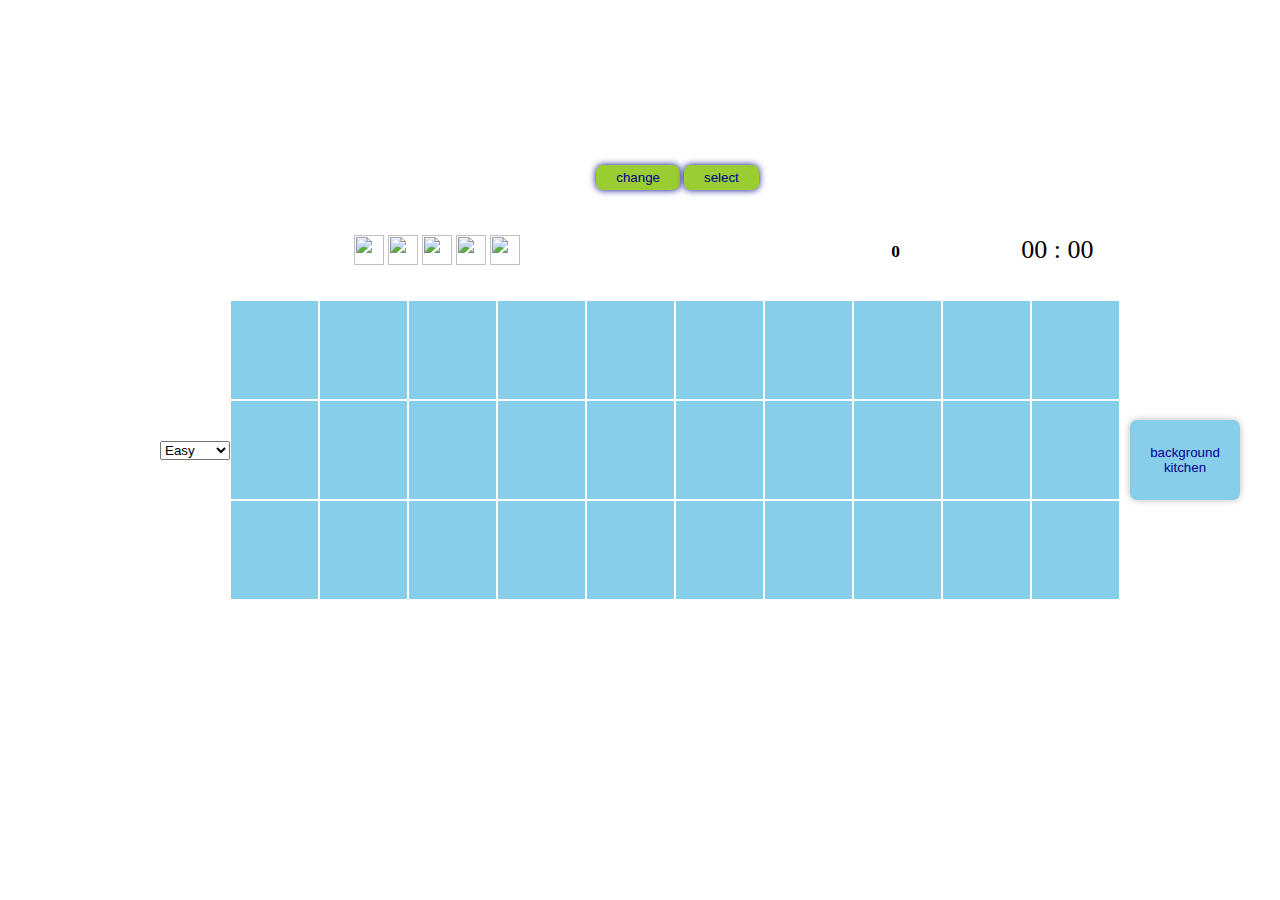
==== index.html @ d15f50d1 "Add files via upload" ====
<!DOCTYPE html>
<html lang="ua">
<head>
  <meta charset="UTF-8">
  <meta http-equiv="X-UA-Compatible" content="IE=edge">
  <meta name="viewport" content="width=device-width, initial-scale=1.0">
  <title>EAT and ANIMALS</title>
  <link
  rel="stylesheet"
  href="https://cdn.jsdelivr.net/npm/swiper@9/swiper-bundle.min.css"
/>
  <link rel="stylesheet" href="style.css">
</head>
<body>

<audio>
  <source src="audio.mp3">
</audio>

<div class="over">
  <h3>Ви програли!</h3>
  <button class="over-btn">Почати спочатку</button>
</div>



<button class="kitchen change-player">change </button>

<div class="you-win">
  <h3>Ви виграли!</h3>
  <button class="new-level">New Level</button>

</div>

<div class="game">
  
  <div class="time">
    <span class="minutes">00</span> :
    <span class="second">00</span>
    <img src="https://assets.codepen.io/9181344/time.gif" alt="" class="time__img">
  </div>


<div class="hearts">
  <img class="heart" src="img/heart.png" alt="">
  <img class="heart" src="img/heart.png" alt="">
  <img class="heart" src="img/heart.png" alt="">
  <img class="heart" src="img/heart.png" alt="">
  <img class="heart" src="img/heart.png" alt="">
</div>  
<div class="level">
  <select name="" id="">
    <option value="">Easy</option>
    <option value="">Medium</option>
    <option value="">Hard</option>
  </select>
</div>




<div class="players">
  <div class="body-players">
  <img src="https://picsum.photos/200" alt="">
  <img src="https://picsum.photos/200" alt="">
  <img src="https://picsum.photos/200" alt="">
  <img src="https://picsum.photos/200" alt="">
  <img src="https://picsum.photos/200" alt="">
  <img src="https://picsum.photos/200" alt="">
  <img src="https://picsum.photos/200" alt="">
  <img src="https://picsum.photos/200" alt="">
  <img src="https://picsum.photos/200" alt="">
  </div>
</div>













  <div class="elements">
    
    <h6 class="cats">0</h6>
    
  </div>
  
  
<!--   <button class="play">Play</button> -->
  <div class="main">
    <div class="window"></div>
    <div class="window"></div>
    <div class="window"></div>
    <div class="window"></div>
    <div class="window"></div>
    <div class="window"></div>
    <div class="window"></div>
    <div class="window"></div>
    <div class="window"></div>
    <div class="window"></div>
    <div class="window"></div>
    <div class="window"></div>
    <div class="window"></div>
    <div class="window"></div>
    <div class="window"></div>
    <div class="window"></div>
    <div class="window"></div>
    <div class="window"></div>
    <div class="window"></div>
    <div class="window"></div>
    <div class="window"></div>
    <div class="window"></div>
    <div class="window"></div>
    <div class="window"></div>
    <div class="window"></div>
    <div class="window"></div>
    <div class="window"></div>
    <div class="window"></div>
    <div class="window"></div>
    <div class="window"></div>
    
  </div>
</div>  

<button class="button">background kitchen</button>



<div class="gallery">
<!--   <img src="https://player.playtix.io/assets/eggs/limited_egg.png" alt="">
<img src="img/колбаска.jpg" alt="">
<img src="img/яйцо.jfif" alt="">
<img src="img/салат.jpg" alt="">
<img src="img/сир.jfif" alt="">
<img src="img/собачка.jfif" alt="">
<img src="img/котик.png" alt=""> -->

<!-- Slider main container -->
<div class="swiper">
  <!-- Additional required wrapper -->
  <div class="swiper-wrapper">
    <!-- Slides -->
    <div class="swiper-slide">
      <img class="cat2" src="img/cat2.png" alt="">
        
    </div>
    <div class="swiper-slide">
      <img class="cat3" src="img/cat3.png" alt="">
      
    </div>
    <div class="swiper-slide">
     <img class="dog2" src="img/dog2.png" alt="">
      
    </div>
    <div class="swiper-slide">
     <img class="fish" src="img/fish
     .png" alt="">
      
    </div>











  </div>
  <!-- If we need pagination -->
  <div class="swiper-pagination"></div>

  <!-- If we need navigation buttons -->
  <div class="swiper-button-prev"></div>
  <div class="swiper-button-next"></div>

  <!-- If we need scrollbar -->
  <div class="swiper-scrollbar"></div>
</div>






</div>

<button class="select">select</button>








<script src="https://cdn.jsdelivr.net/npm/swiper@9/swiper-bundle.min.js"></script>
<script src="https://cdnjs.cloudflare.com/ajax/libs/jquery/3.6.4/jquery.min.js" integrity="sha512-pumBsjNRGGqkPzKHndZMaAG+bir374sORyzM3uulLV14lN5LyykqNk8eEeUlUkB3U0M4FApyaHraT65ihJhDpQ==" crossorigin="anonymous" referrerpolicy="no-referrer"></script>
<script src="script.js"></script>


<script>
  const swiper = new Swiper('.swiper', {
  // Optional parameters
  direction: 'horizontal',
  loop: true,

  // If we need pagination
  pagination: {
    el: '.swiper-pagination',
  },

  // Navigation arrows
  navigation: {
    nextEl: '.swiper-button-next',
    prevEl: '.swiper-button-prev',
  },

  // And if we need scrollbar
  scrollbar: {
    el: '.swiper-scrollbar',
  },
});
</script>

</body>
</html>
---- style.css ----
* {
  box-sizing: border-box;
  margin: 0;
  padding: 0;
}
h1, h2, h3, h4, h5, h6 {
  margin: 0;
  padding: 0;
}

img {
  max-width: 100%;
}
body {
  background-repeat: no-repeat;
  background-size: 100%;
  height: 100vh;
  display: flex;
  align-items: center;
  justify-content: center;
}

.game {
  width: 1000px;
  background: white;
  border-radius: 10px;
  padding: 20px;
  display: flex;
  align-items: center;
  justify-content: center;
  position: relative;
}

.play{
  font-size: 46px;
  background: green;
  border: none;
  color: white;
  width: 300px;
  height: 70px;
  border-radius: 4px;
  box-shadow: inset 0 -7px 3px 0 darkgreen;
}

.main {
  width: 100%;
  display: flex;
  flex-wrap: wrap;
}
.window {
  border: 1px solid white;
  background: skyblue;
  width: 10%;
  height: 100px;
}

.cat {
  width: 100%;
}

.time, .elements {
  position: absolute;
  right: 0;
  top: -50px;
  background: white;
  font-size: 26px;
  border-radius: 100px;
  padding: 5px 40px;
  height: 40px;
}
.time__img {
  width: 20px;
}
.window:hover {
  background: lime;
}
.time:hover {
  transform: scale(1.1)
}
.catPoint {
  width: 30px;
}

.heart{
  width: 30px;
  height: 30px;
}
.hearts {
   position: absolute;
  right: 600px;
  top: -50px;
  border-radius: 100px;
  background: white;
  padding: 5px 20px;
  height: 40px;
}


.elements {
    position: absolute;
  right: 200px;
  top: -50px;
}

.you-win, .over {
  position: absolute;
  top: 100px;
  width: 200px;
  height: 110px;
  background:#fd8c8c;
  padding: 20px;
  left: -300px;
  transition: 1s;
  z-index: 1000px;
}

.you-win {
 background: #8aed63; 
}
.kitchen {
  position: absolute;
  right: 600px;
  top: 145px;
}



button{
    background: yellowgreen;
    color: darkblue;
    border-radius: 7px;
    padding: 5px 20px;
    border: none;
    margin-top: 20px;
    box-shadow: 0 0 7px 0;
    cursor: pointer;
}
button:hover {
  background: transparent;
  border: 1px solid yellowgreen;
}


.cat, .cat-error{
  width: 80px;

}
body{
/* cursor: url(img/cat.cur);*/
 cursor:  url(img/cat.cur) 4 12, auto;

}

button{

}


.players {
  background: rgba(0, 0, 0, 0.5);
  display: flex;
  position: absolute;
  top: 0;
  left: 0;
  right: 0;
  bottom: 0;
  width: 100%;
  height: 100vh;
  display: none;
}

.body-players {
  background: white;
  width: 700px;
  height: 250px;
  border-radius: 5px;
  padding: 20px;
  display: flex;
  gap: 20px;
  overflow: scroll;
}


.players img {
  width: 150px;
  height: 150px;
}

.cats{
  padding-top: 6px;
}

.button{
  width: 110px;
  height: 80px;
  background: skyblue;
  top: 400px;
  right: 40px;
  position: absolute;
  transition: 0.3s;
  box-shadow: 0 0 7px 0 #0004;
}
.button:hover{
background: violet;
}




.gallery {
  display: flex;
  height: 130px;
  display: none;
  position: absolute;
  top: 30px;
  left: 53%;
/*  background: url(img/block.png);*/
  background-size: 350px;
      width: 100px;
    overflow: hidden;

}

.gallery img {
  width: 100px;
}

.select{
     top: 145px;
    left: 684px;
    position: absolute;



}





.swiper-slide {
      display: flex;
    align-items: center;
}
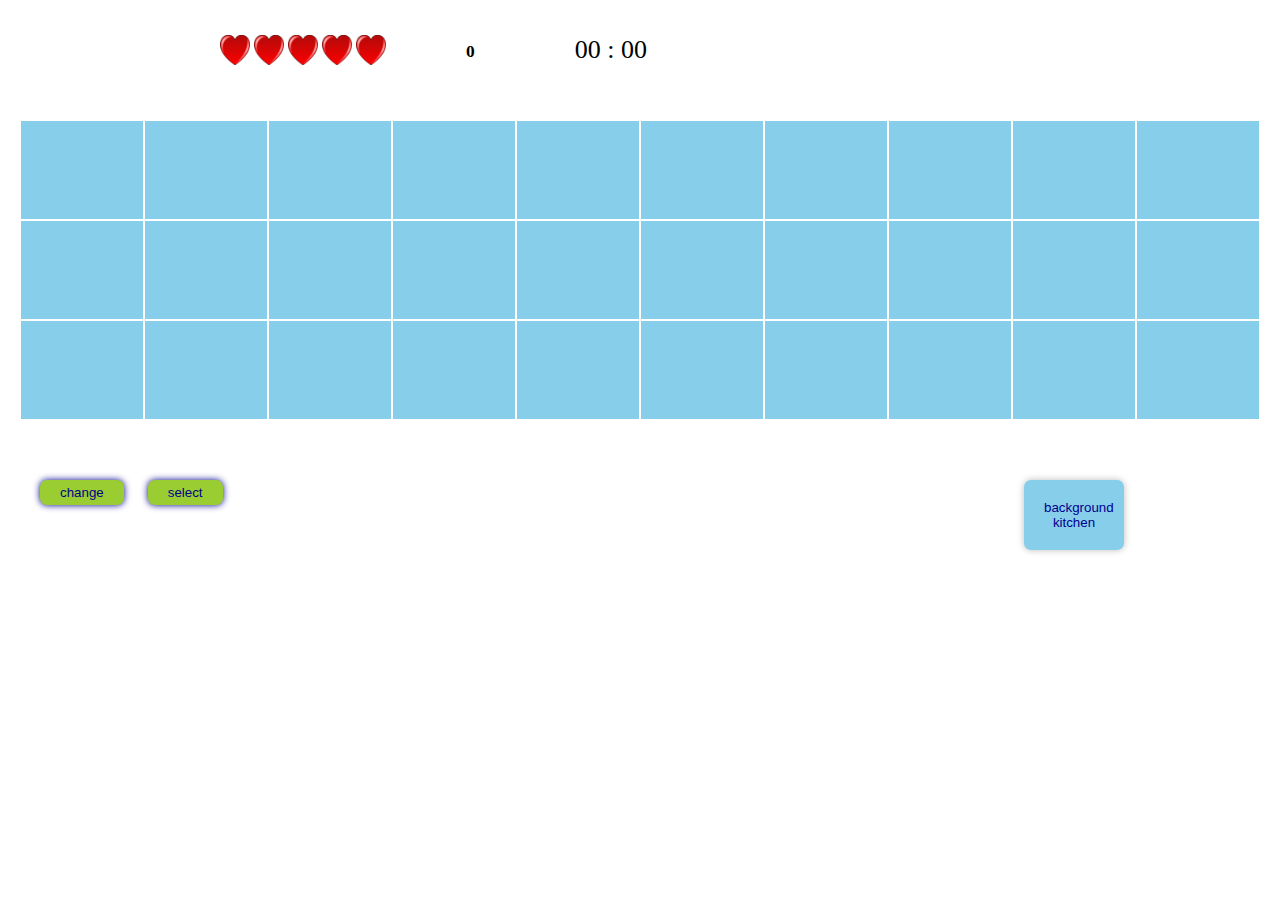
==== commit 957d6d4e: "Update index.html" ====
--- a/index.html
+++ b/index.html
@@ -9,6 +9,7 @@
   rel="stylesheet"
   href="https://cdn.jsdelivr.net/npm/swiper@9/swiper-bundle.min.css"
 />
+<link rel="shortcut icon" href="favicon.png" type="image/x-icon">
   <link rel="stylesheet" href="style.css">
 </head>
 <body>
@@ -17,14 +18,44 @@
   <source src="audio.mp3">
 </audio>
 
+<div class="bottom">
+  
+  <div class="btns">
+    <button class="kitchen change-player">change </button>
+    <button class="select">select</button>
+  </div>
+  
+</div>
+
 <div class="over">
   <h3>Ви програли!</h3>
   <button class="over-btn">Почати спочатку</button>
 </div>
 
-
-
-<button class="kitchen change-player">change </button>
+<div class="panel">
+  <div class="hearts">
+    <img class="heart" src="img/heart.png" alt="">
+    <img class="heart" src="img/heart.png" alt="">
+    <img class="heart" src="img/heart.png" alt="">
+    <img class="heart" src="img/heart.png" alt="">
+    <img class="heart" src="img/heart.png" alt="">
+  </div>  
+
+
+
+
+    <div class="elements">
+      <h6 class="cats">0</h6>
+    </div>
+
+    <div class="time">
+      <span class="minutes">00</span> :
+      <span class="second">00</span>
+      <img src="https://assets.codepen.io/9181344/time.gif" alt="" class="time__img">
+    </div>
+  </div>
+
+
 
 <div class="you-win">
   <h3>Ви виграли!</h3>
@@ -34,27 +65,17 @@
 
 <div class="game">
   
-  <div class="time">
-    <span class="minutes">00</span> :
-    <span class="second">00</span>
-    <img src="https://assets.codepen.io/9181344/time.gif" alt="" class="time__img">
-  </div>
-
-
-<div class="hearts">
-  <img class="heart" src="img/heart.png" alt="">
-  <img class="heart" src="img/heart.png" alt="">
-  <img class="heart" src="img/heart.png" alt="">
-  <img class="heart" src="img/heart.png" alt="">
-  <img class="heart" src="img/heart.png" alt="">
-</div>  
-<div class="level">
+
+
+
+
+<!-- <div class="level">
   <select name="" id="">
     <option value="">Easy</option>
     <option value="">Medium</option>
     <option value="">Hard</option>
   </select>
-</div>
+</div> -->
 
 
 
@@ -85,11 +106,7 @@
 
 
 
-  <div class="elements">
-    
-    <h6 class="cats">0</h6>
-    
-  </div>
+
   
   
 <!--   <button class="play">Play</button> -->
@@ -193,7 +210,6 @@
 
 </div>
 
-<button class="select">select</button>
 
 
 
--- a/style.css
+++ b/style.css
@@ -13,22 +13,27 @@
 }
 body {
   background-repeat: no-repeat;
-  background-size: 100%;
+  background-size: 200%;
   height: 100vh;
   display: flex;
   align-items: center;
   justify-content: center;
-}
+  cursor:  url(img/cat.cur) 4 12, auto;
+
+}
+
+
 
 .game {
-  width: 1000px;
+  width: 100vw;
   background: white;
   border-radius: 10px;
   padding: 20px;
   display: flex;
   align-items: center;
   justify-content: center;
-  position: relative;
+  position: absolute;
+  top: 100px;
 }
 
 .play{
@@ -59,9 +64,9 @@
 }
 
 .time, .elements {
-  position: absolute;
+  pos/*ition: absolute;
   right: 0;
-  top: -50px;
+  top: -50px;*/
   background: white;
   font-size: 26px;
   border-radius: 100px;
@@ -86,9 +91,9 @@
   height: 30px;
 }
 .hearts {
-   position: absolute;
+   /*position: absolute;
   right: 600px;
-  top: -50px;
+  top: -50px;*/
   border-radius: 100px;
   background: white;
   padding: 5px 20px;
@@ -97,32 +102,31 @@
 
 
 .elements {
-    position: absolute;
+   /* position: absolute;
   right: 200px;
-  top: -50px;
+  top: -50px;*/
 }
 
 .you-win, .over {
   position: absolute;
-  top: 100px;
+  top: 20px;
   width: 200px;
-  height: 110px;
+  height: 80px;
   background:#fd8c8c;
   padding: 20px;
   left: -300px;
   transition: 1s;
-  z-index: 1000px;
+  z-index: 1000;
 }
 
 .you-win {
  background: #8aed63; 
 }
 .kitchen {
-  position: absolute;
-  right: 600px;
-  top: 145px;
-}
-
+}
+.select {
+ margin-left: 20px;
+}
 
 
 button{
@@ -131,7 +135,6 @@
     border-radius: 7px;
     padding: 5px 20px;
     border: none;
-    margin-top: 20px;
     box-shadow: 0 0 7px 0;
     cursor: pointer;
 }
@@ -145,11 +148,7 @@
   width: 80px;
 
 }
-body{
-/* cursor: url(img/cat.cur);*/
- cursor:  url(img/cat.cur) 4 12, auto;
-
-}
+
 
 button{
 
@@ -191,14 +190,14 @@
 }
 
 .button{
-  width: 110px;
-  height: 80px;
+  height: 70px;
   background: skyblue;
-  top: 400px;
-  right: 40px;
+  top: 480px;
+  left: 80%;
   position: absolute;
   transition: 0.3s;
   box-shadow: 0 0 7px 0 #0004;
+  width: 100px;
 }
 .button:hover{
 background: violet;
@@ -225,45 +224,48 @@
   width: 100px;
 }
 
-.select{
-     top: 145px;
+.btns{
+    /* top: 145px;
     left: 684px;
     position: absolute;
 
-
-
-}
-
-
-
+*/
+
+}
+.bottom {
+  position: absolute;
+  top: 480px;
+  left: 40px;
+}
+
+
+.panel{
+  left: 200px;
+  top: 30px;
+  position: absolute;
+  width: 80vw;
+  display: flex;
+  align-items: center;
+  gap: 20px;
+
+}
 
 
 .swiper-slide {
-      display: flex;
+    display: flex;
     align-items: center;
 }
 
 
 
-
-
-
-
-
-
-
-
-
-
-
-
-
-
-
-
-
-
-
-
-
-
+@media screen and (max-width: 1450px) {
+
+
+
+
+
+}
+
+
+
+
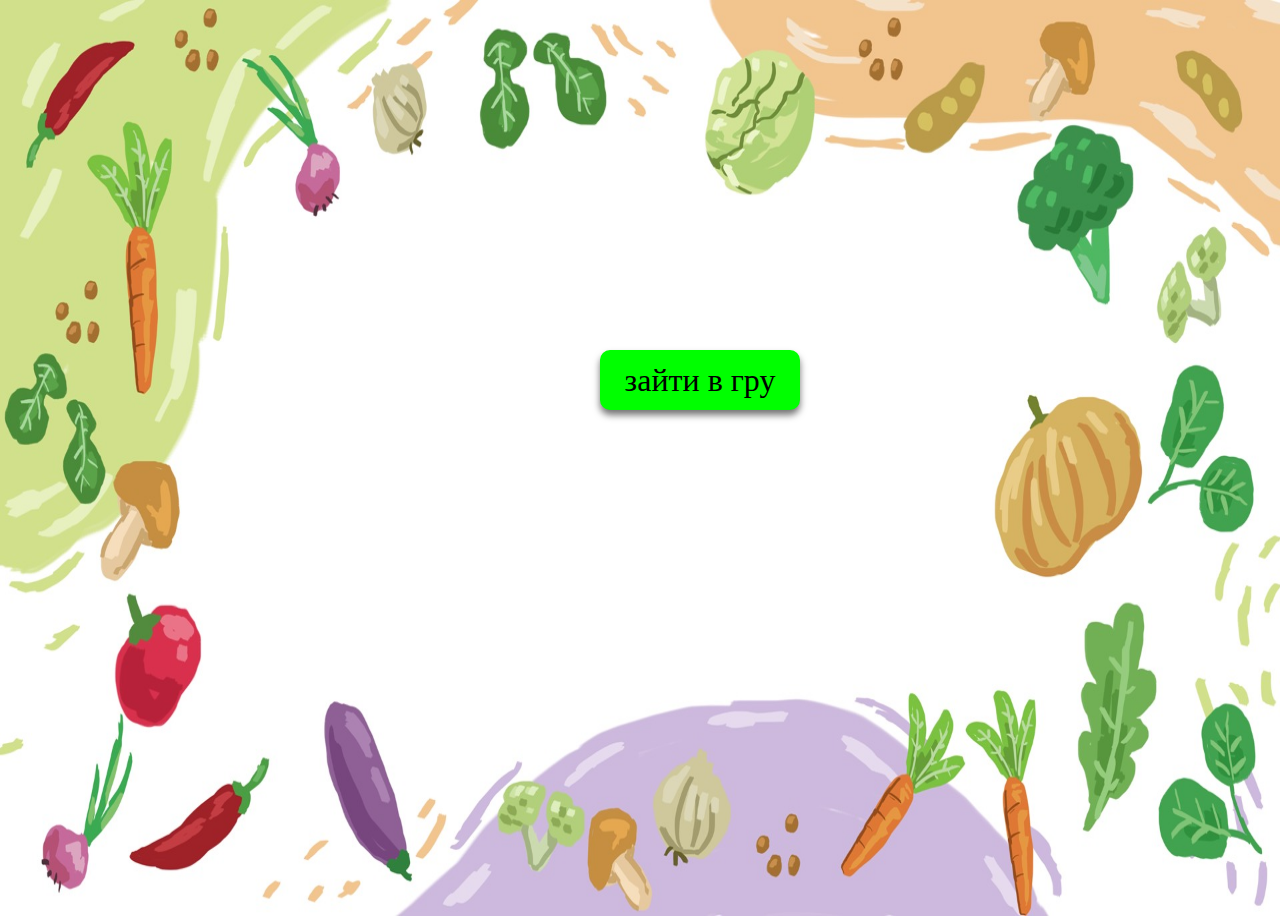
==== commit 470581e2: "Update index.html" ====
--- a/index.html
+++ b/index.html
@@ -1,264 +1,16 @@
 <!DOCTYPE html>
-<html lang="ua">
+<html lang="en">
 <head>
-  <meta charset="UTF-8">
-  <meta http-equiv="X-UA-Compatible" content="IE=edge">
-  <meta name="viewport" content="width=device-width, initial-scale=1.0">
-  <title>EAT and ANIMALS</title>
-  <link
-  rel="stylesheet"
-  href="https://cdn.jsdelivr.net/npm/swiper@9/swiper-bundle.min.css"
-/>
-<link rel="shortcut icon" href="favicon.png" type="image/x-icon">
-  <link rel="stylesheet" href="style.css">
+	<meta charset="UTF-8">
+	<meta name="viewport" content="width=device-width, initial-scale=1.0">
+	<title>Document</title>
+	<link rel="stylesheet" href="menu.css">
 </head>
 <body>
-
-<audio>
-  <source src="audio.mp3">
-</audio>
-
-<div class="bottom">
-  
-  <div class="btns">
-    <button class="kitchen change-player">change </button>
-    <button class="select">select</button>
-  </div>
-  
-</div>
-
-<div class="over">
-  <h3>Ви програли!</h3>
-  <button class="over-btn">Почати спочатку</button>
-</div>
-
-<div class="panel">
-  <div class="hearts">
-    <img class="heart" src="img/heart.png" alt="">
-    <img class="heart" src="img/heart.png" alt="">
-    <img class="heart" src="img/heart.png" alt="">
-    <img class="heart" src="img/heart.png" alt="">
-    <img class="heart" src="img/heart.png" alt="">
-  </div>  
-
-
-
-
-    <div class="elements">
-      <h6 class="cats">0</h6>
-    </div>
-
-    <div class="time">
-      <span class="minutes">00</span> :
-      <span class="second">00</span>
-      <img src="https://assets.codepen.io/9181344/time.gif" alt="" class="time__img">
-    </div>
-  </div>
-
-
-
-<div class="you-win">
-  <h3>Ви виграли!</h3>
-  <button class="new-level">New Level</button>
-
-</div>
-
-<div class="game">
-  
-
-
-
-
-<!-- <div class="level">
-  <select name="" id="">
-    <option value="">Easy</option>
-    <option value="">Medium</option>
-    <option value="">Hard</option>
-  </select>
-</div> -->
-
-
-
-
-<div class="players">
-  <div class="body-players">
-  <img src="https://picsum.photos/200" alt="">
-  <img src="https://picsum.photos/200" alt="">
-  <img src="https://picsum.photos/200" alt="">
-  <img src="https://picsum.photos/200" alt="">
-  <img src="https://picsum.photos/200" alt="">
-  <img src="https://picsum.photos/200" alt="">
-  <img src="https://picsum.photos/200" alt="">
-  <img src="https://picsum.photos/200" alt="">
-  <img src="https://picsum.photos/200" alt="">
-  </div>
-</div>
-
-
-
-
-
-
-
-
-
-
-
-
-
-
-  
-  
-<!--   <button class="play">Play</button> -->
-  <div class="main">
-    <div class="window"></div>
-    <div class="window"></div>
-    <div class="window"></div>
-    <div class="window"></div>
-    <div class="window"></div>
-    <div class="window"></div>
-    <div class="window"></div>
-    <div class="window"></div>
-    <div class="window"></div>
-    <div class="window"></div>
-    <div class="window"></div>
-    <div class="window"></div>
-    <div class="window"></div>
-    <div class="window"></div>
-    <div class="window"></div>
-    <div class="window"></div>
-    <div class="window"></div>
-    <div class="window"></div>
-    <div class="window"></div>
-    <div class="window"></div>
-    <div class="window"></div>
-    <div class="window"></div>
-    <div class="window"></div>
-    <div class="window"></div>
-    <div class="window"></div>
-    <div class="window"></div>
-    <div class="window"></div>
-    <div class="window"></div>
-    <div class="window"></div>
-    <div class="window"></div>
-    
-  </div>
-</div>  
-
-<button class="button">background kitchen</button>
-
-
-
-<div class="gallery">
-<!--   <img src="https://player.playtix.io/assets/eggs/limited_egg.png" alt="">
-<img src="img/колбаска.jpg" alt="">
-<img src="img/яйцо.jfif" alt="">
-<img src="img/салат.jpg" alt="">
-<img src="img/сир.jfif" alt="">
-<img src="img/собачка.jfif" alt="">
-<img src="img/котик.png" alt=""> -->
-
-<!-- Slider main container -->
-<div class="swiper">
-  <!-- Additional required wrapper -->
-  <div class="swiper-wrapper">
-    <!-- Slides -->
-    <div class="swiper-slide">
-      <img class="cat2" src="img/cat2.png" alt="">
-        
-    </div>
-    <div class="swiper-slide">
-      <img class="cat3" src="img/cat3.png" alt="">
-      
-    </div>
-    <div class="swiper-slide">
-     <img class="dog2" src="img/dog2.png" alt="">
-      
-    </div>
-    <div class="swiper-slide">
-     <img class="fish" src="img/fish
-     .png" alt="">
-      
-    </div>
-
-
-
-
-
-
-
-
-
-
-
-  </div>
-  <!-- If we need pagination -->
-  <div class="swiper-pagination"></div>
-
-  <!-- If we need navigation buttons -->
-  <div class="swiper-button-prev"></div>
-  <div class="swiper-button-next"></div>
-
-  <!-- If we need scrollbar -->
-  <div class="swiper-scrollbar"></div>
-</div>
-
-
-
-
-
-
-</div>
-
-
-
-
-
-
-
-
-
-<script src="https://cdn.jsdelivr.net/npm/swiper@9/swiper-bundle.min.js"></script>
-<script src="https://cdnjs.cloudflare.com/ajax/libs/jquery/3.6.4/jquery.min.js" integrity="sha512-pumBsjNRGGqkPzKHndZMaAG+bir374sORyzM3uulLV14lN5LyykqNk8eEeUlUkB3U0M4FApyaHraT65ihJhDpQ==" crossorigin="anonymous" referrerpolicy="no-referrer"></script>
-<script src="script.js"></script>
-
-
-<script>
-  const swiper = new Swiper('.swiper', {
-  // Optional parameters
-  direction: 'horizontal',
-  loop: true,
-
-  // If we need pagination
-  pagination: {
-    el: '.swiper-pagination',
-  },
-
-  // Navigation arrows
-  navigation: {
-    nextEl: '.swiper-button-next',
-    prevEl: '.swiper-button-prev',
-  },
-
-  // And if we need scrollbar
-  scrollbar: {
-    el: '.swiper-scrollbar',
-  },
-});
-</script>
-
+<a href="game.html" class="start">зайти в гру</a>	
 </body>
 </html>
 
 
 
 
-
-
-
-
-
-
-
-
-
--- a/menu.css
+++ b/menu.css
@@ -0,0 +1,81 @@
+body{
+	background: url(img/bg.jpg);
+	background-size: 100% 100%;
+	height: 100vh;
+}
+
+
+.start {
+	background: lime;
+top: 350px;
+left: 600px;
+position: absolute;
+border: 0;
+font-size: 32px;
+width: 200px;
+height: 60px;
+border-radius: 10px;
+color: black;
+display: flex;
+align-items: center;
+justify-content: center;
+text-decoration: none;
+box-shadow: 0 5px 7px rgba(0, 0, 0, 55%);
+
+}
+
+.start:hover {
+	background: rgb(0, 230, 0);
+	cursor: pointer;
+}
+
+
+
+
+
+
+
+
+
+
+
+
+
+
+
+
+
+
+
+
+
+
+
+
+
+
+
+
+
+
+
+
+
+
+
+
+
+
+
+
+
+
+
+
+
+
+
+
+
+
+
